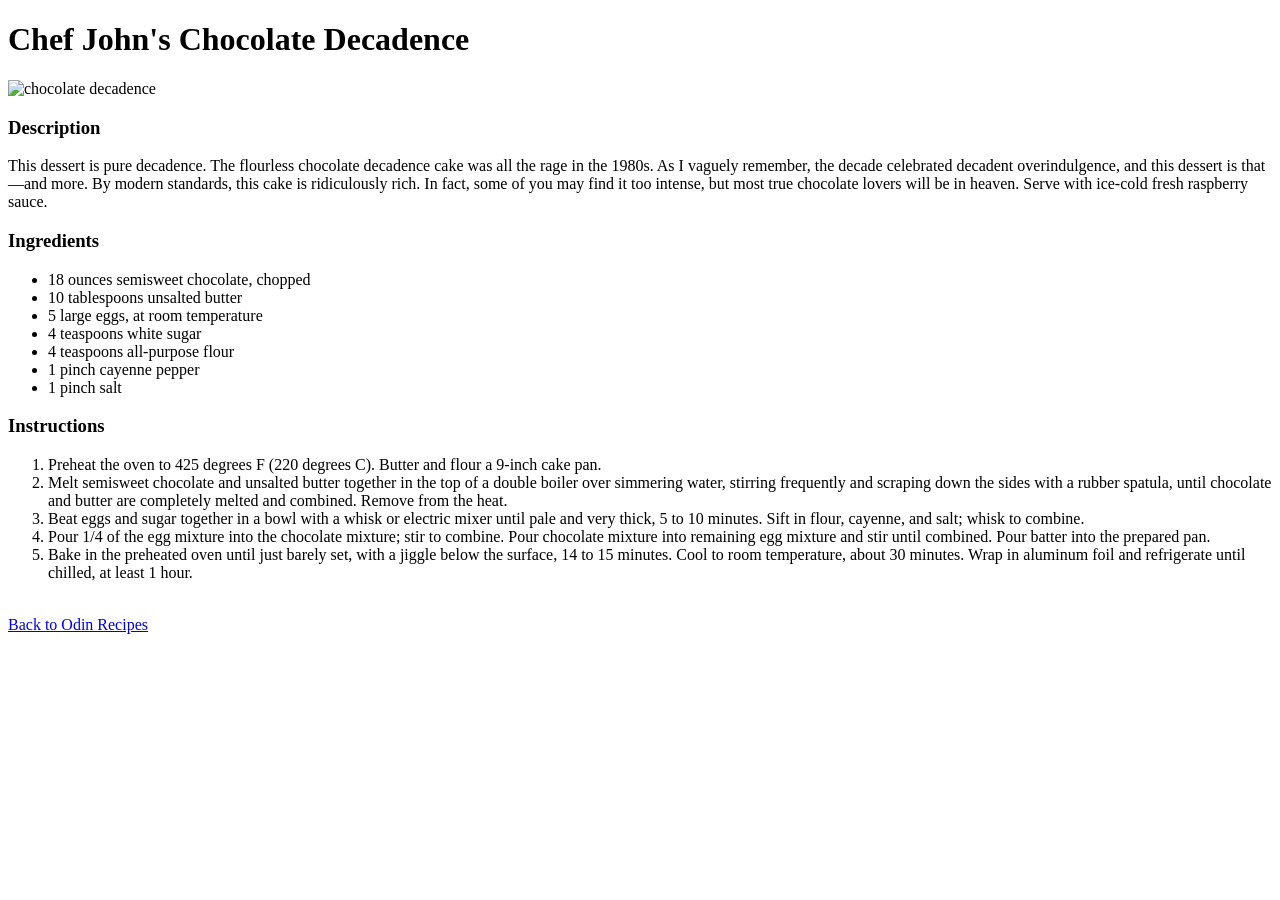
==== recipes/ChocolateDecadence.html @ 10fc5f99 "this is complete" ====
<!DOCTYPE html>
<html lang="en">
<head>
    <meta charset="UTF-8">
    <meta name="viewport" content="width=device-width, initial-scale=1.0">
    <meta http-equiv="X-UA-Compatible" content="ie=edge">
    <title>Chef John's Chocolate Decadence</title>
    <link rel="stylesheet" href="">
</head>
<body>
    <div>
    <h1>Chef John's Chocolate Decadence</h1>

    <img src="../imgs/ChocolateDecadence.png" alt="chocolate decadence">
    <br>

    <h3>Description</h3>

    <p>This dessert is pure decadence. The flourless chocolate decadence cake was all the rage in the 1980s. As I vaguely remember, the decade celebrated decadent overindulgence, and this dessert is that—and more. By modern standards, this cake is ridiculously rich. In fact, some of you may find it too intense, but most true chocolate lovers will be in heaven. Serve with ice-cold fresh raspberry sauce.</p>

    <h3>Ingredients</h3>

    <ul>
        <li>18 ounces semisweet chocolate, chopped</li>

        <li>10 tablespoons unsalted butter</li>

        <li>5 large eggs, at room temperature</li>

        <li>4 teaspoons white sugar</li>

        <li>4 teaspoons all-purpose flour</li>

        <li>1 pinch cayenne pepper</li>

        <li>1 pinch salt</li>

    </ul>

    <h3>Instructions</h3>

    <ol>
        <li>Preheat the oven to 425 degrees F (220 degrees C). Butter and flour a 9-inch cake pan.</li>

        <li>Melt semisweet chocolate and unsalted butter together in the top of a double boiler over simmering water, stirring frequently and scraping down the sides with a rubber spatula, until chocolate and butter are completely melted and combined. Remove from the heat.</li>

        <li>Beat eggs and sugar together in a bowl with a whisk or electric mixer until pale and very thick, 5 to 10 minutes. Sift in flour, cayenne, and salt; whisk to combine.</li>

        <li>Pour 1/4 of the egg mixture into the chocolate mixture; stir to combine. Pour chocolate mixture into remaining egg mixture and stir until combined. Pour batter into the prepared pan.</li>
        
        <li>Bake in the preheated oven until just barely set, with a jiggle below the surface, 14 to 15 minutes. Cool to room temperature, about 30 minutes. Wrap in aluminum foil and refrigerate until chilled, at least 1 hour.</li>
    </ol>

    </div>

    <br>
    <a href="../index.html">Back to Odin Recipes</a>

    <script src=""></script>
</body>
</html>
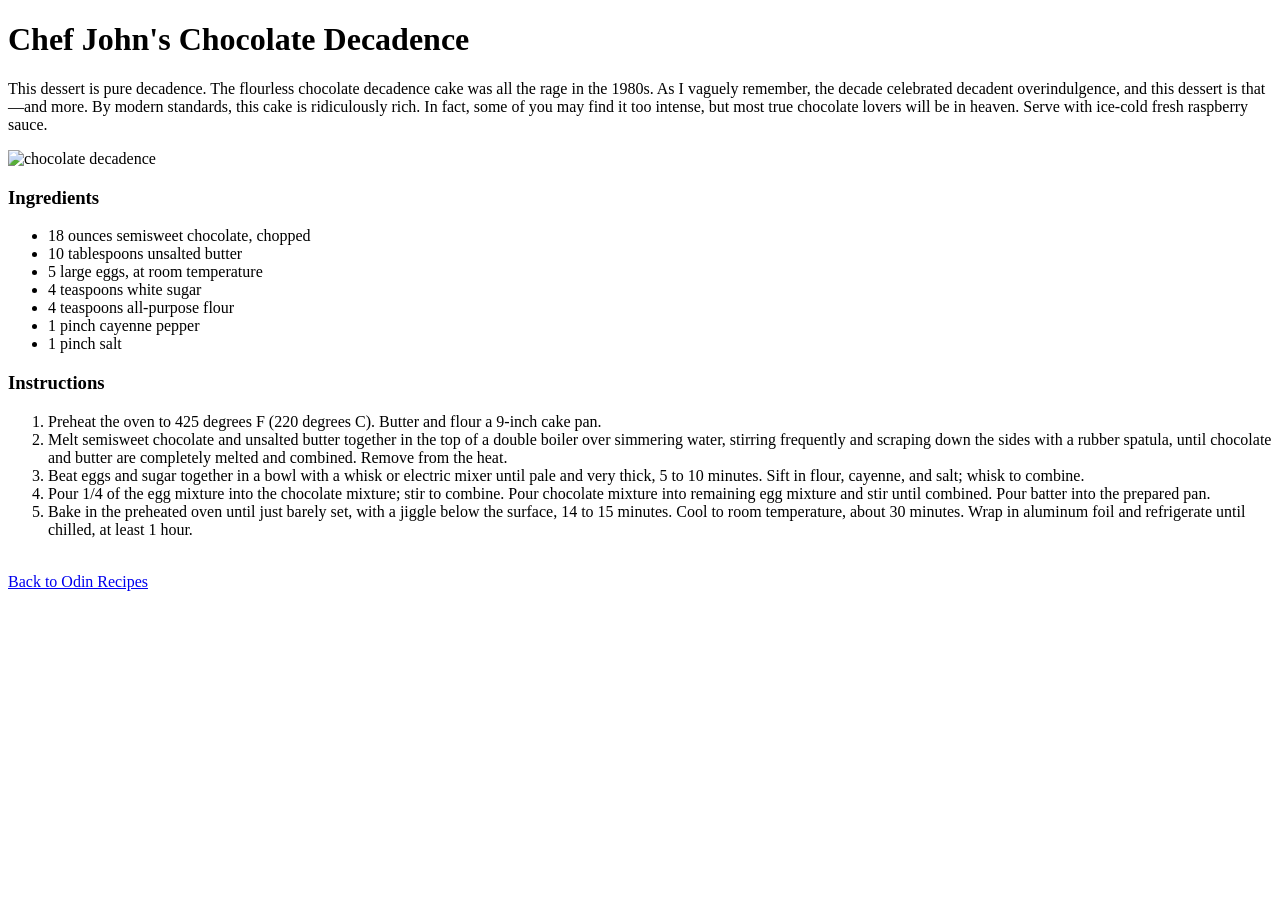
==== commit 631c1f37: "tre-arranging the discription paragraph" ====
--- a/recipes/ChocolateDecadence.html
+++ b/recipes/ChocolateDecadence.html
@@ -11,12 +11,11 @@
     <div>
     <h1>Chef John's Chocolate Decadence</h1>
 
+    <p>This dessert is pure decadence. The flourless chocolate decadence cake was all the rage in the 1980s. As I vaguely remember, the decade celebrated decadent overindulgence, and this dessert is that—and more. By modern standards, this cake is ridiculously rich. In fact, some of you may find it too intense, but most true chocolate lovers will be in heaven. Serve with ice-cold fresh raspberry sauce.</p>
+    
     <img src="../imgs/ChocolateDecadence.png" alt="chocolate decadence">
     <br>
 
-    <h3>Description</h3>
-
-    <p>This dessert is pure decadence. The flourless chocolate decadence cake was all the rage in the 1980s. As I vaguely remember, the decade celebrated decadent overindulgence, and this dessert is that—and more. By modern standards, this cake is ridiculously rich. In fact, some of you may find it too intense, but most true chocolate lovers will be in heaven. Serve with ice-cold fresh raspberry sauce.</p>
 
     <h3>Ingredients</h3>
 
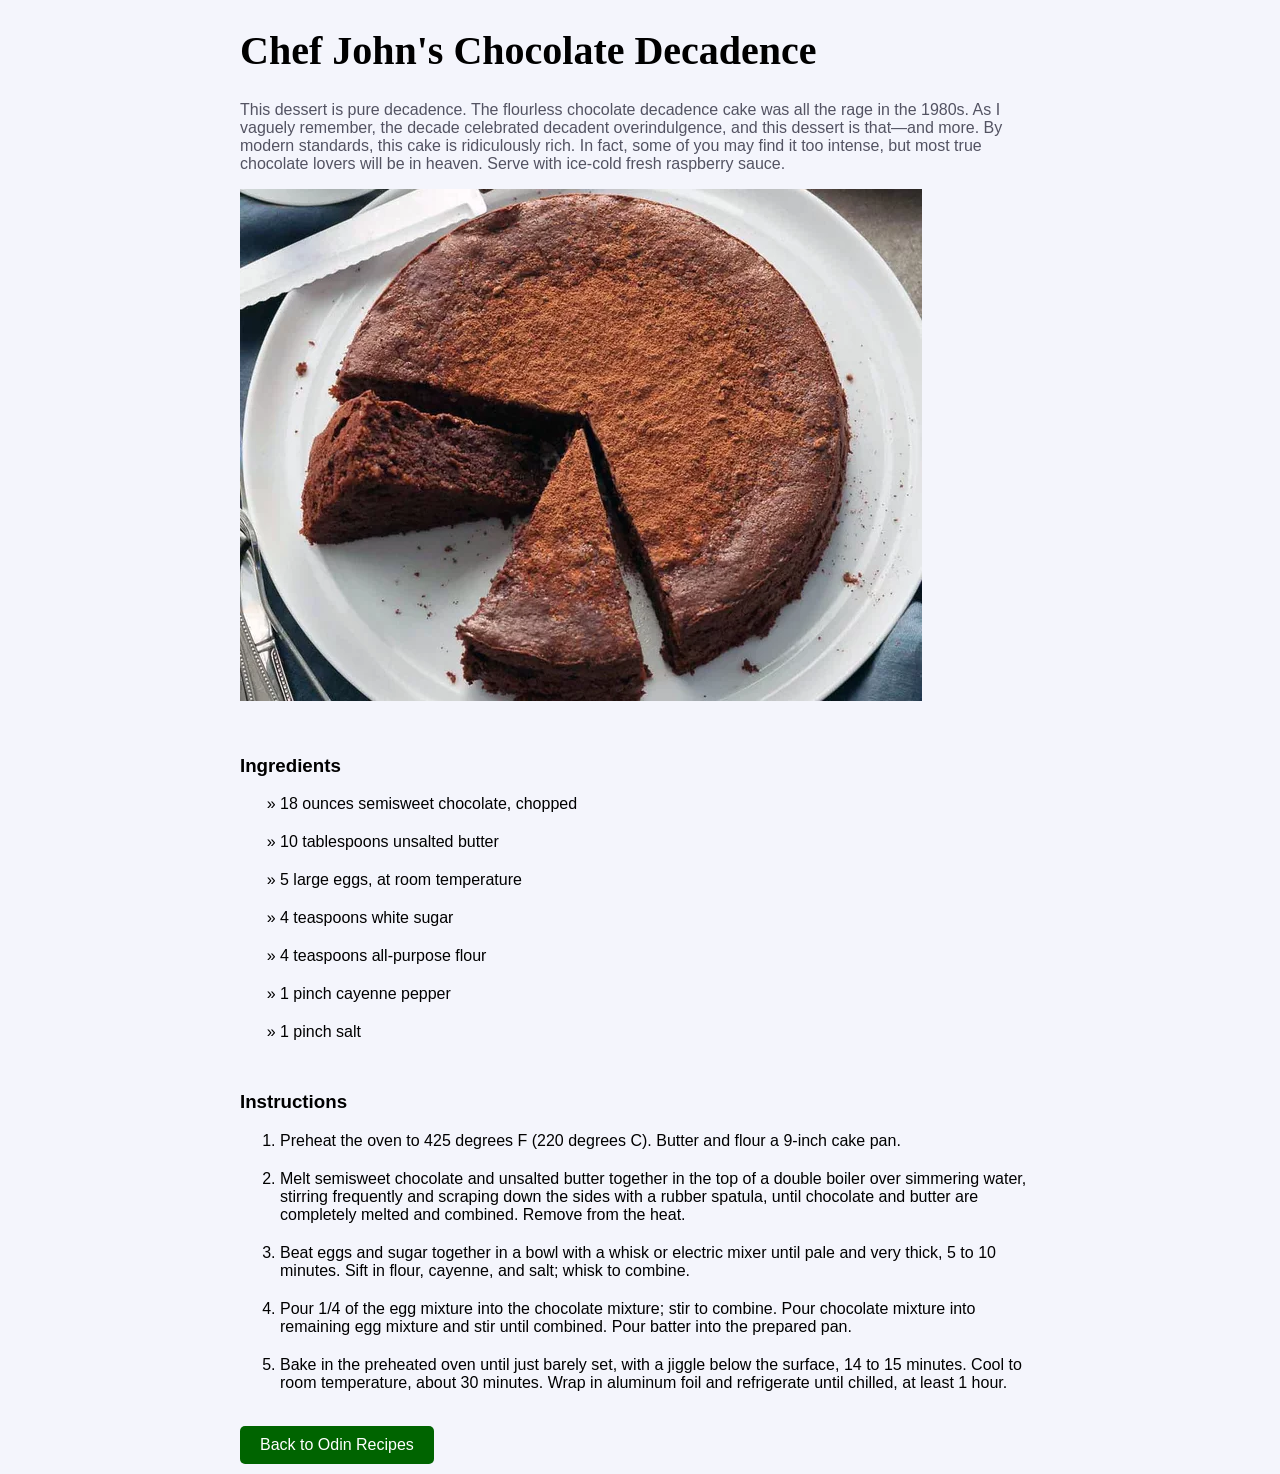
==== commit 6a8a2019: "this is a full styling of the pages and more exploration" ====
--- a/recipes/ChocolateDecadence.html
+++ b/recipes/ChocolateDecadence.html
@@ -5,55 +5,55 @@
     <meta name="viewport" content="width=device-width, initial-scale=1.0">
     <meta http-equiv="X-UA-Compatible" content="ie=edge">
     <title>Chef John's Chocolate Decadence</title>
-    <link rel="stylesheet" href="">
+    <link rel="stylesheet" href="../style.css">
 </head>
 <body>
-    <div>
-    <h1>Chef John's Chocolate Decadence</h1>
+    <div class="content">
+        <h1 class="recipes-title">Chef John's Chocolate Decadence</h1>
 
-    <p>This dessert is pure decadence. The flourless chocolate decadence cake was all the rage in the 1980s. As I vaguely remember, the decade celebrated decadent overindulgence, and this dessert is that—and more. By modern standards, this cake is ridiculously rich. In fact, some of you may find it too intense, but most true chocolate lovers will be in heaven. Serve with ice-cold fresh raspberry sauce.</p>
-    
-    <img src="../imgs/ChocolateDecadence.png" alt="chocolate decadence">
-    <br>
+        <p class="description">This dessert is pure decadence. The flourless chocolate decadence cake was all the rage in the 1980s. As I vaguely remember, the decade celebrated decadent overindulgence, and this dessert is that—and more. By modern standards, this cake is ridiculously rich. In fact, some of you may find it too intense, but most true chocolate lovers will be in heaven. Serve with ice-cold fresh raspberry sauce.</p>
+        
+        <img src="../imgs/ChocolateDecadence.png" alt="chocolate decadence" class="foodImg">
+        <br>
 
 
-    <h3>Ingredients</h3>
+        <h3 class="ingredient">Ingredients</h3>
 
-    <ul>
-        <li>18 ounces semisweet chocolate, chopped</li>
+        <ul class="ingredient-list">
+            <li>18 ounces semisweet chocolate, chopped</li>
 
-        <li>10 tablespoons unsalted butter</li>
+            <li>10 tablespoons unsalted butter</li>
 
-        <li>5 large eggs, at room temperature</li>
+            <li>5 large eggs, at room temperature</li>
 
-        <li>4 teaspoons white sugar</li>
+            <li>4 teaspoons white sugar</li>
 
-        <li>4 teaspoons all-purpose flour</li>
+            <li>4 teaspoons all-purpose flour</li>
 
-        <li>1 pinch cayenne pepper</li>
+            <li>1 pinch cayenne pepper</li>
 
-        <li>1 pinch salt</li>
+            <li>1 pinch salt</li>
 
-    </ul>
+        </ul>
 
-    <h3>Instructions</h3>
+        <h3 class="instructions">Instructions</h3>
 
-    <ol>
-        <li>Preheat the oven to 425 degrees F (220 degrees C). Butter and flour a 9-inch cake pan.</li>
+        <ol class="instructions-list">
+            <li>Preheat the oven to 425 degrees F (220 degrees C). Butter and flour a 9-inch cake pan.</li>
 
-        <li>Melt semisweet chocolate and unsalted butter together in the top of a double boiler over simmering water, stirring frequently and scraping down the sides with a rubber spatula, until chocolate and butter are completely melted and combined. Remove from the heat.</li>
+            <li>Melt semisweet chocolate and unsalted butter together in the top of a double boiler over simmering water, stirring frequently and scraping down the sides with a rubber spatula, until chocolate and butter are completely melted and combined. Remove from the heat.</li>
 
-        <li>Beat eggs and sugar together in a bowl with a whisk or electric mixer until pale and very thick, 5 to 10 minutes. Sift in flour, cayenne, and salt; whisk to combine.</li>
+            <li>Beat eggs and sugar together in a bowl with a whisk or electric mixer until pale and very thick, 5 to 10 minutes. Sift in flour, cayenne, and salt; whisk to combine.</li>
 
-        <li>Pour 1/4 of the egg mixture into the chocolate mixture; stir to combine. Pour chocolate mixture into remaining egg mixture and stir until combined. Pour batter into the prepared pan.</li>
-        
-        <li>Bake in the preheated oven until just barely set, with a jiggle below the surface, 14 to 15 minutes. Cool to room temperature, about 30 minutes. Wrap in aluminum foil and refrigerate until chilled, at least 1 hour.</li>
-    </ol>
+            <li>Pour 1/4 of the egg mixture into the chocolate mixture; stir to combine. Pour chocolate mixture into remaining egg mixture and stir until combined. Pour batter into the prepared pan.</li>
+            
+            <li>Bake in the preheated oven until just barely set, with a jiggle below the surface, 14 to 15 minutes. Cool to room temperature, about 30 minutes. Wrap in aluminum foil and refrigerate until chilled, at least 1 hour.</li>
+        </ol>
+
+        <br>
+        <a href="../index.html" class="goHome">Back to Odin Recipes</a>
 
     </div>
-
-    <br>
-    <a href="../index.html">Back to Odin Recipes</a>
 
     <script src=""></script>
 </body>
--- a/style.css
+++ b/style.css
@@ -0,0 +1,103 @@
+div {
+  font-family: Arial, Helvetica, sans-serif;
+}
+
+body {
+  margin: 0;
+  padding: 0;
+  background-color: rgb(244, 245, 252);
+}
+
+.hero {
+  background-image: url("imgs/bgFood.jpg");
+  background-size: cover;
+  background-position: center;
+  color: white;
+  min-height: 100vh; /* full screen height */
+}
+
+.title{
+  justify-content: center;
+  text-align: center;
+  font-family: Brush Script MT, cursive;
+  font-size: 500%;
+  color:white;
+  margin: 0;
+}
+
+.recipes-list{
+  justify-content: center;
+  text-align: center;
+  display: flex;
+  flex-direction: column;
+  gap: 20px;
+  color: white;
+  list-style: none;
+  gap: 30px;
+  font-size: 150%;
+}
+
+.recipes-title{
+  font-family: Brush Script MT, cursive;
+  font-size: 250%;
+  color:black;
+}
+
+.description{
+  color: rgb(83, 83, 98);
+}
+
+.ingredient{
+  margin-top: 50px;
+}
+
+.ingredient-list{
+  display: flex;
+  flex-direction: column;
+  gap: 20px;
+}
+
+ul li::marker {
+  content: "» ";
+}
+
+.instructions{
+  margin-top: 50px;
+}
+
+.instructions-list{
+  display: flex;
+  flex-direction: column;
+  gap: 20px;
+}
+
+.goHome{
+  display: inline-block;
+  padding: 10px 20px;
+  background-color: darkgreen;
+  color: white;
+  text-decoration: none;
+  border-radius: 5px;
+}
+
+.content{
+  max-width: 800px;
+  margin: 10px auto;
+}
+
+a {
+  color: white;
+  text-decoration: none;
+}
+
+a:visited {
+  color: white;
+}
+
+a:hover {
+  color: lightgray;
+}
+
+a:active {
+  color: gray;
+}
